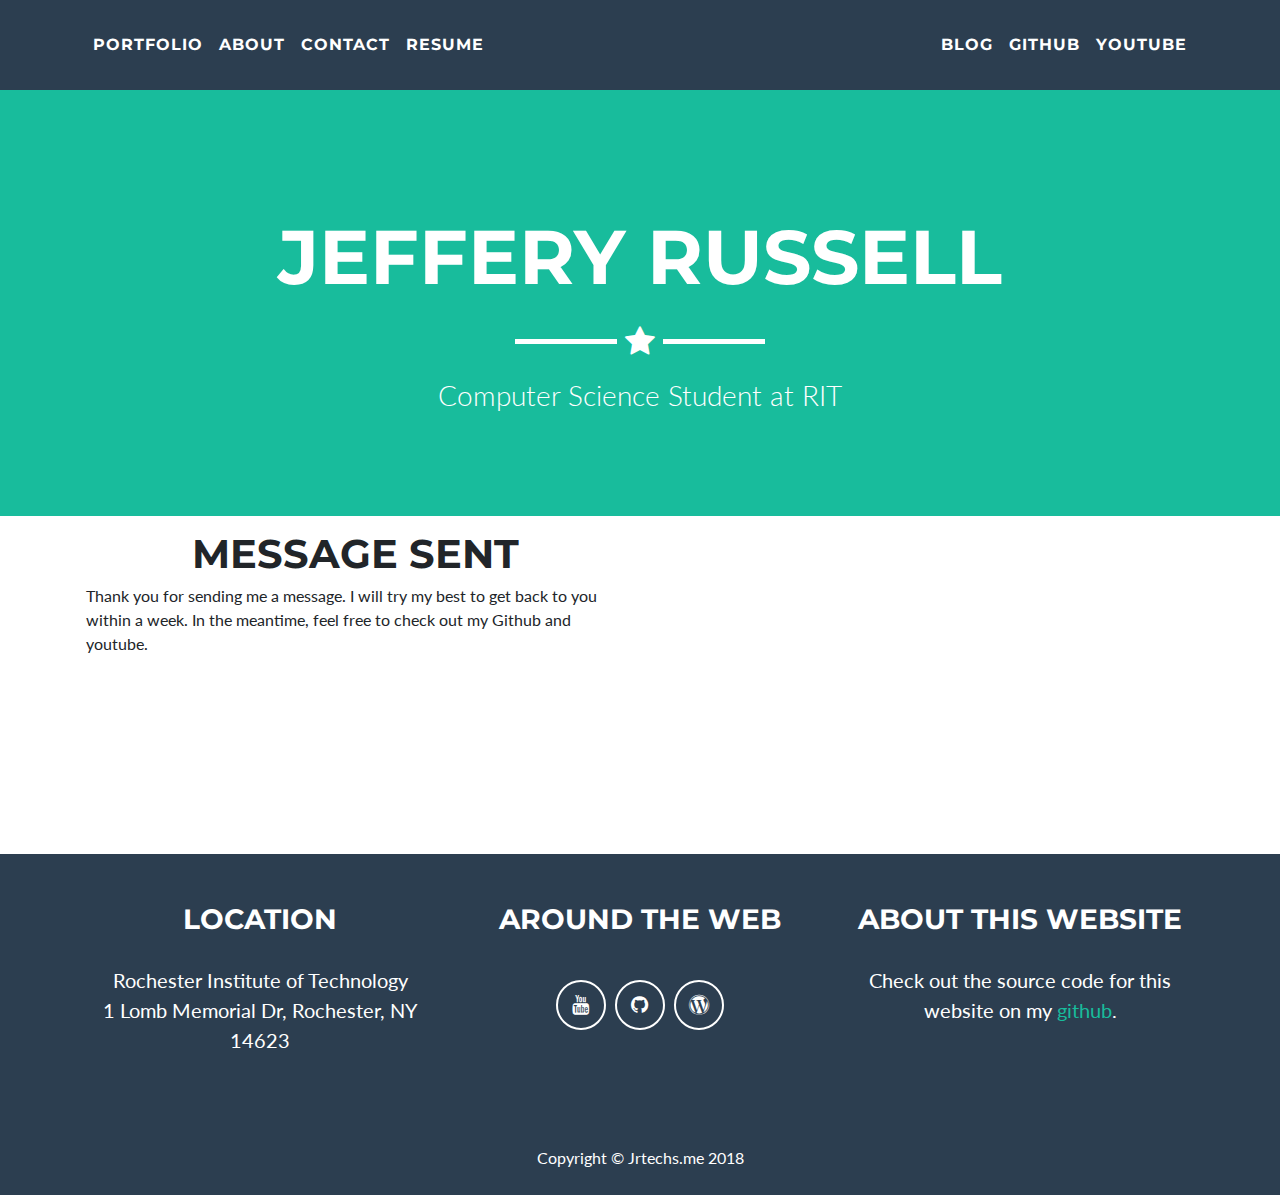
==== messageSent.html @ 9d50396e "Added a message sent page to send people to when they send a message with the captcha form" ====
<!DOCTYPE html>
<html lang="en">

<head>

    <meta charset="utf-8">
    <meta name="viewport" content="width=device-width, initial-scale=1, shrink-to-fit=no">
    <meta name="description" content="Portfolio website for Jeffery Russell a computer science student at RIT">
    <meta name="author" content="Jeffery Russell">

    <title>Jeffery Russell</title>

    <!-- Bootstrap core CSS -->
    <link href="css/bootstrap.min.css" rel="stylesheet">

    <!-- Custom fonts for this template -->
    <link href="css/font-awesome.min.css" rel="stylesheet" type="text/css">
    <link href="https://fonts.googleapis.com/css?family=Montserrat:400,700" rel="stylesheet" type="text/css">
    <link href="https://fonts.googleapis.com/css?family=Lato:400,700,400italic,700italic"
          rel="stylesheet" type="text/css">

    <!-- Custom styles for this template -->
    <link href="css/freelancer.min.css" rel="stylesheet">

</head>

<body id="page-top">

<!-- Navigation -->
<nav class="navbar navbar-expand-lg navbar-light fixed-top" id="mainNav">
    <div class="container">
        <button class="navbar-toggler navbar-toggler-right" type="button" data-toggle="collapse"
                data-target="#navbarResponsive" aria-controls="navbarResponsive"
                aria-expanded="false" aria-label="Toggle navigation">
            Menu
            <i class="fa fa-bars"></i>
        </button>
        <div class="collapse navbar-collapse" id="navbarResponsive">
            <ul class="navbar-nav mr-auto">
                <li class="nav-item">
                    <a class="nav-link js-scroll-trigger" href="index.html">Portfolio</a>
                </li>
                <li class="nav-item">
                    <a class="nav-link js-scroll-trigger" href="index.html">About</a>
                </li>
                <li class="nav-item">
                    <a class="nav-link js-scroll-trigger" href="index.html">Contact</a>
                </li>
                <li class="nav-item">
                    <a class="nav-link js-scroll-trigger" href="Jeffery_Russell_Resume.pdf">Resume</a>
                </li>
            </ul>
            <ul class="navbar-nav navbar-right">
                <li  class="nav-item">
                    <a class="nav-link js-scroll-trigger" href="https://jrtechs.net">Blog</a>
                </li>
                <li  class="nav-item">
                    <a class="nav-link js-scroll-trigger" href="https://github.com/jrtechs">Github</a>
                </li>
                <li  class="nav-item">
                    <a class="nav-link js-scroll-trigger" href="https://www.youtube.com/c/JrtechsNet">Youtube</a>
                </li>
            </ul>
        </div>
    </div>
</nav>

<!-- Header -->
<header class="masthead">
    <div class="container">

        <div class="intro-text">
            <span class="name">Jeffery Russell</span>
            <hr class="star-light">
            <span class="skills">Computer Science Student at RIT</span>
        </div>
    </div>
</header>


<div class="container">
    <div class="row">
        <div class="col-md-6 p-3">
            <center><h1 class="align-content-center">Message Sent</h1></center>
            Thank you for sending me a message. I will try my best to
            get back to you within a week. In the meantime, feel free to
            check out my Github and youtube.
        </div>

        <div class="col-md-6 p-6">
            <div class="d-flex justify-content-center">
                <p><iframe width="560" height="315" src="https://www.youtube.com/embed/DoDaHmyIPvQ"
                           frameborder="0" allow="autoplay; encrypted-media" allowfullscreen></iframe></p>
            </div>
        </div>
    </div>
</div>


<!-- Footer -->
<footer class="text-center">
    <div class="footer-above">
        <div class="container">
            <div class="row">
                <div class="footer-col col-md-4">
                    <h3>Location</h3>
                    <p>Rochester Institute of Technology
                        <br>1 Lomb Memorial Dr, Rochester, NY 14623</p>
                </div>
                <div class="footer-col col-md-4">
                    <h3>Around the Web</h3>
                    <ul class="list-inline">
                        <li class="list-inline-item">
                            <a class="btn-social btn-outline" href="https://www.youtube.com/c/JrtechsNet">
                                <i class="fa fa-fw fa-youtube"></i>
                            </a>
                        </li>
                        <li class="list-inline-item">
                            <a class="btn-social btn-outline" href="https://github.com/jrtechs">
                                <i class="fa fa-fw fa-github"></i>
                            </a>
                        </li>
                        <li class="list-inline-item">
                            <a class="btn-social btn-outline" href="http://jrtechs.net">
                                <i class="fa fa-fw fa-wordpress"></i>
                            </a>
                        </li>
                    </ul>
                </div>
                <div class="footer-col col-md-4">
                    <h3>About This Website</h3>
                    <p>Check out the source code for this website on my
                        <a href="https://github.com/jrtechs">github</a>.</p>
                </div>
            </div>
        </div>
    </div>
    <div class="footer-below">
        <div class="container">
            <div class="row">
                <div class="col-lg-12">
                    Copyright &copy; Jrtechs.me 2018
                </div>
            </div>
        </div>
    </div>
</footer>

<!-- Scroll to Top Button (Only visible on small and extra-small screen sizes) -->
<div class="scroll-top d-lg-none">
    <a class="btn btn-primary js-scroll-trigger" href="#page-top">
        <i class="fa fa-chevron-up"></i>
    </a>
</div>



<!-- Bootstrap core JavaScript -->
<script src="js/jquery.min.js"></script>
<script src="js/popper.min.js"></script>
<script src="js/bootstrap.min.js"></script>

<!-- Plugin JavaScript -->
<script src="js/jquery.easing.min.js"></script>

<script>
    $("form").submit(function(event) {

        var recaptcha = $("#g-recaptcha-response").val();
        if (recaptcha === "") {
            event.preventDefault();
            alert("Please check the recaptcha");
        }
    });
</script>

<!-- For contact form -->
<script src='https://www.google.com/recaptcha/api.js'></script>


<!--
                      __,,,,_
     _ __..-;''`--/'/ /.',-`-.
 (`/' ` |  \ \ \\ / / / / .-'/`,_
/'`\ \   |  \ | \| // // / -.,/_,'-,
/<7' ;  \ \  | ; ||/ /| | \/    |`-/,/-.,_,/')
/  _.-, `,-\,__|  _-| / \ \/|_/  |    '-/.;.\'
`-`  f/ ;      / __/ \__ `/ |__/ |
   `-'      |  -| =|\_  \  |-' |
         __/   /_..-' `  ),'  //
     fL ((__.-'((___..-'' \__.'
Wacha doing here?
Check out more of my code at https://github.com/jrtechs

-->

</body>

</html>
---- css/freelancer.min.css ----
/*!
 * Start Bootstrap - Freelancer v4.0.0-beta (https://startbootstrap.com/template-overviews/freelancer)
 * Copyright 2013-2017 Start Bootstrap
 * Licensed under MIT (https://github.com/BlackrockDigital/startbootstrap-freelancer/blob/master/LICENSE)
 */body{font-family:Lato,'Helvetica Neue',Helvetica,Arial,sans-serif;overflow-x:hidden}p{font-size:20px}p.small{font-size:16px}a,a.active,a:active,a:focus,a:hover{color:#18bc9c;outline:0}h1,h2,h3,h4,h5,h6{font-family:Montserrat,'Helvetica Neue',Helvetica,Arial,sans-serif;font-weight:700;text-transform:uppercase}hr.star-light,hr.star-primary{max-width:250px;margin:25px auto 30px;padding:0;text-align:center;border:none;border-top:solid 5px}hr.star-light:after,hr.star-primary:after{font-family:FontAwesome;font-size:2em;position:relative;top:-.8em;display:inline-block;padding:0 .25em;content:'\f005'}hr.star-light{border-color:#fff}hr.star-light:after{color:#fff;background-color:#18bc9c}hr.star-primary{border-color:#2c3e50}hr.star-primary:after{color:#2c3e50;background-color:#fff}.img-centered{margin:0 auto}section{padding:100px 0}section h2{font-size:3em;margin:0}section.success{color:#fff;background:#18bc9c}@media (max-width:767px){section{padding:75px 0}section.first{padding-top:75px}}.scroll-top{position:fixed;z-index:1049;right:2%;bottom:2%;width:50px;height:50px}.scroll-top .btn{font-size:16px;line-height:28px;width:50px;height:50px;text-align:center;border-radius:100%}.scroll-top .btn:focus{outline:0}#mainNav{font-family:Montserrat,'Helvetica Neue',Helvetica,Arial,sans-serif;font-weight:700;text-transform:uppercase;border:none;background:#2c3e50}#mainNav a:focus{outline:0}#mainNav .navbar-brand{font-size:1.1rem;color:#fff}#mainNav .navbar-brand.active,#mainNav .navbar-brand:active,#mainNav .navbar-brand:focus,#mainNav .navbar-brand:hover{color:#fff}#mainNav .navbar-nav{letter-spacing:1px}#mainNav .navbar-nav li.nav-item a.nav-link{color:#fff}#mainNav .navbar-nav li.nav-item a.nav-link:hover{color:#18bc9c;outline:0}#mainNav .navbar-nav li.nav-item a.nav-link:active,#mainNav .navbar-nav li.nav-item a.nav-link:focus{color:#fff}#mainNav .navbar-toggler{font-size:14px;padding:11px;text-transform:uppercase;color:#fff;border-color:#fff}#mainNav .navbar-toggler:focus,#mainNav .navbar-toggler:hover{color:#fff;border-color:#18bc9c;background-color:#18bc9c}@media (min-width:992px){#mainNav{padding-top:25px;padding-bottom:25px;-webkit-transition:padding-top .3s,padding-bottom .3s;-moz-transition:padding-top .3s,padding-bottom .3s;transition:padding-top .3s,padding-bottom .3s}#mainNav .navbar-brand{font-size:2em;-webkit-transition:all .3s;-moz-transition:all .3s;transition:all .3s}#mainNav .navbar-nav>li.nav-item>a.nav-link.active{color:#fff;border-radius:3px;background:#18bc9c}#mainNav .navbar-nav>li.nav-item>a.nav-link.active:active,#mainNav .navbar-nav>li.nav-item>a.nav-link.active:focus,#mainNav .navbar-nav>li.nav-item>a.nav-link.active:hover{color:#fff;background:#18bc9c}#mainNav.navbar-shrink{padding-top:10px;padding-bottom:10px}#mainNav.navbar-shrink .navbar-brand{font-size:1.5em}}header.masthead{padding-top:100px;padding-bottom:50px;text-align:center;color:#fff;background:#18bc9c}header.masthead img{display:block;margin:0 auto 20px}header.masthead .intro-text .name{font-family:Montserrat,'Helvetica Neue',Helvetica,Arial,sans-serif;font-size:2em;font-weight:700;display:block;text-transform:uppercase}header.masthead .intro-text .skills{font-size:1.25em;font-weight:300}@media (min-width:768px){header.masthead{padding-top:200px;padding-bottom:100px}header.masthead .intro-text .name{font-size:4.75em}header.masthead .intro-text .skills{font-size:1.75em}}#portfolio .portfolio-item{right:0;margin:0 0 15px}#portfolio .portfolio-item .portfolio-link{position:relative;display:block;max-width:400px;margin:0 auto;cursor:pointer}#portfolio .portfolio-item .portfolio-link .caption{position:absolute;width:100%;height:100%;-webkit-transition:all ease .5s;-moz-transition:all ease .5s;transition:all ease .5s;opacity:0;background:rgba(24,188,156,.9)}#portfolio .portfolio-item .portfolio-link .caption:hover{opacity:1}#portfolio .portfolio-item .portfolio-link .caption .caption-content{font-size:20px;position:absolute;top:50%;width:100%;height:20px;margin-top:-12px;text-align:center;color:#fff}#portfolio .portfolio-item .portfolio-link .caption .caption-content i{margin-top:-12px}#portfolio .portfolio-item .portfolio-link .caption .caption-content h3,#portfolio .portfolio-item .portfolio-link .caption .caption-content h4{margin:0}#portfolio *{z-index:2}@media (min-width:767px){#portfolio .portfolio-item{margin:0 0 30px}}.portfolio-modal .modal-dialog{max-width:100%;min-height:100%;margin:0;padding:0;text-align:center;border:none;border-radius:0;background-clip:border-box;-webkit-box-shadow:none;box-shadow:none}.portfolio-modal .modal-dialog .modal-content{padding:100px 0;border:0;border-radius:0}.portfolio-modal .modal-dialog .modal-content h2{font-size:3em;margin:0}.portfolio-modal .modal-dialog .modal-content img{margin-bottom:30px}.portfolio-modal .modal-dialog .modal-content .item-details{margin:30px 0}.portfolio-modal .close-modal{position:absolute;top:25px;right:25px;width:75px;height:75px;cursor:pointer;background-color:transparent}.portfolio-modal .close-modal:hover{opacity:.3}.portfolio-modal .close-modal .lr{z-index:1051;width:1px;height:75px;margin-left:35px;-webkit-transform:rotate(45deg);-ms-transform:rotate(45deg);transform:rotate(45deg);background-color:#2c3e50}.portfolio-modal .close-modal .lr .rl{z-index:1052;width:1px;height:75px;-webkit-transform:rotate(90deg);-ms-transform:rotate(90deg);transform:rotate(90deg);background-color:#2c3e50}.portfolio-modal .modal-backdrop{display:none;opacity:0}.floating-label-form-group{position:relative;margin-bottom:0;padding-bottom:.5em;border-bottom:1px solid #eee}.floating-label-form-group input,.floating-label-form-group textarea{font-size:1.5em;position:relative;z-index:1;padding-right:0;padding-left:0;resize:none;border:none;border-radius:0;background:0 0;box-shadow:none!important}.floating-label-form-group label{font-size:.85em;line-height:1.764705882em;position:relative;z-index:0;top:2em;display:block;margin:0;-webkit-transition:top .3s ease,opacity .3s ease;-moz-transition:top .3s ease,opacity .3s ease;-ms-transition:top .3s ease,opacity .3s ease;transition:top .3s ease,opacity .3s ease;vertical-align:middle;vertical-align:baseline;opacity:0}.floating-label-form-group:not(:first-child){padding-left:14px;border-left:1px solid #eee}.floating-label-form-group-with-value label{top:0;opacity:1}.floating-label-form-group-with-focus label{color:#18bc9c}form .row:first-child .floating-label-form-group{border-top:1px solid #eee}footer{color:#fff}footer h3{margin-bottom:30px}footer .footer-above{padding-top:50px;background-color:#2c3e50}footer .footer-col{margin-bottom:50px}footer .footer-below{padding:25px 0;background-color:#2c3e50}.btn-outline{font-size:20px;margin-top:15px;transition:all .3s ease-in-out;color:#fff;border:solid 2px #fff;background:0 0}.btn-outline.active,.btn-outline:active,.btn-outline:focus,.btn-outline:hover{color:#18bc9c;border:solid 2px #fff;background:#fff}.btn-primary{font-weight:700;color:#fff;border-color:#2c3e50;background-color:#2c3e50}.btn-primary.focus,.btn-primary:focus{color:#fff;border-color:#000;background-color:#1a252f}.btn-primary:hover{color:#fff;border-color:#161f29;background-color:#1a252f}.btn-primary.active,.btn-primary:active,.open>.btn-primary.dropdown-toggle{color:#fff;border-color:#161f29;background-color:#1a252f}.btn-primary.active.focus,.btn-primary.active:focus,.btn-primary.active:hover,.btn-primary:active.focus,.btn-primary:active:focus,.btn-primary:active:hover,.open>.btn-primary.dropdown-toggle.focus,.open>.btn-primary.dropdown-toggle:focus,.open>.btn-primary.dropdown-toggle:hover{color:#fff;border-color:#000;background-color:#0d1318}.btn-primary.active,.btn-primary:active,.open>.btn-primary.dropdown-toggle{background-image:none}.btn-primary.disabled.focus,.btn-primary.disabled:focus,.btn-primary.disabled:hover,.btn-primary[disabled].focus,.btn-primary[disabled]:focus,.btn-primary[disabled]:hover,fieldset[disabled] .btn-primary.focus,fieldset[disabled] .btn-primary:focus,fieldset[disabled] .btn-primary:hover{border-color:#2c3e50;background-color:#2c3e50}.btn-primary .badge{color:#2c3e50;background-color:#fff}.btn-success{font-weight:700;color:#fff;border-color:#18bc9c;background-color:#18bc9c}.btn-success.focus,.btn-success:focus{color:#fff;border-color:#0a4b3e;background-color:#128f76}.btn-success:hover{color:#fff;border-color:#11866f;background-color:#128f76}.btn-success.active,.btn-success:active,.open>.btn-success.dropdown-toggle{color:#fff;border-color:#11866f;background-color:#128f76}.btn-success.active.focus,.btn-success.active:focus,.btn-success.active:hover,.btn-success:active.focus,.btn-success:active:focus,.btn-success:active:hover,.open>.btn-success.dropdown-toggle.focus,.open>.btn-success.dropdown-toggle:focus,.open>.btn-success.dropdown-toggle:hover{color:#fff;border-color:#0a4b3e;background-color:#0e6f5c}.btn-success.active,.btn-success:active,.open>.btn-success.dropdown-toggle{background-image:none}.btn-success.disabled.focus,.btn-success.disabled:focus,.btn-success.disabled:hover,.btn-success[disabled].focus,.btn-success[disabled]:focus,.btn-success[disabled]:hover,fieldset[disabled] .btn-success.focus,fieldset[disabled] .btn-success:focus,fieldset[disabled] .btn-success:hover{border-color:#18bc9c;background-color:#18bc9c}.btn-success .badge{color:#18bc9c;background-color:#fff}.btn-social{font-size:20px;line-height:45px;display:inline-block;width:50px;height:50px;text-align:center;border:2px solid #fff;border-radius:100%}.btn.active,.btn:active,.btn:focus{outline:0}
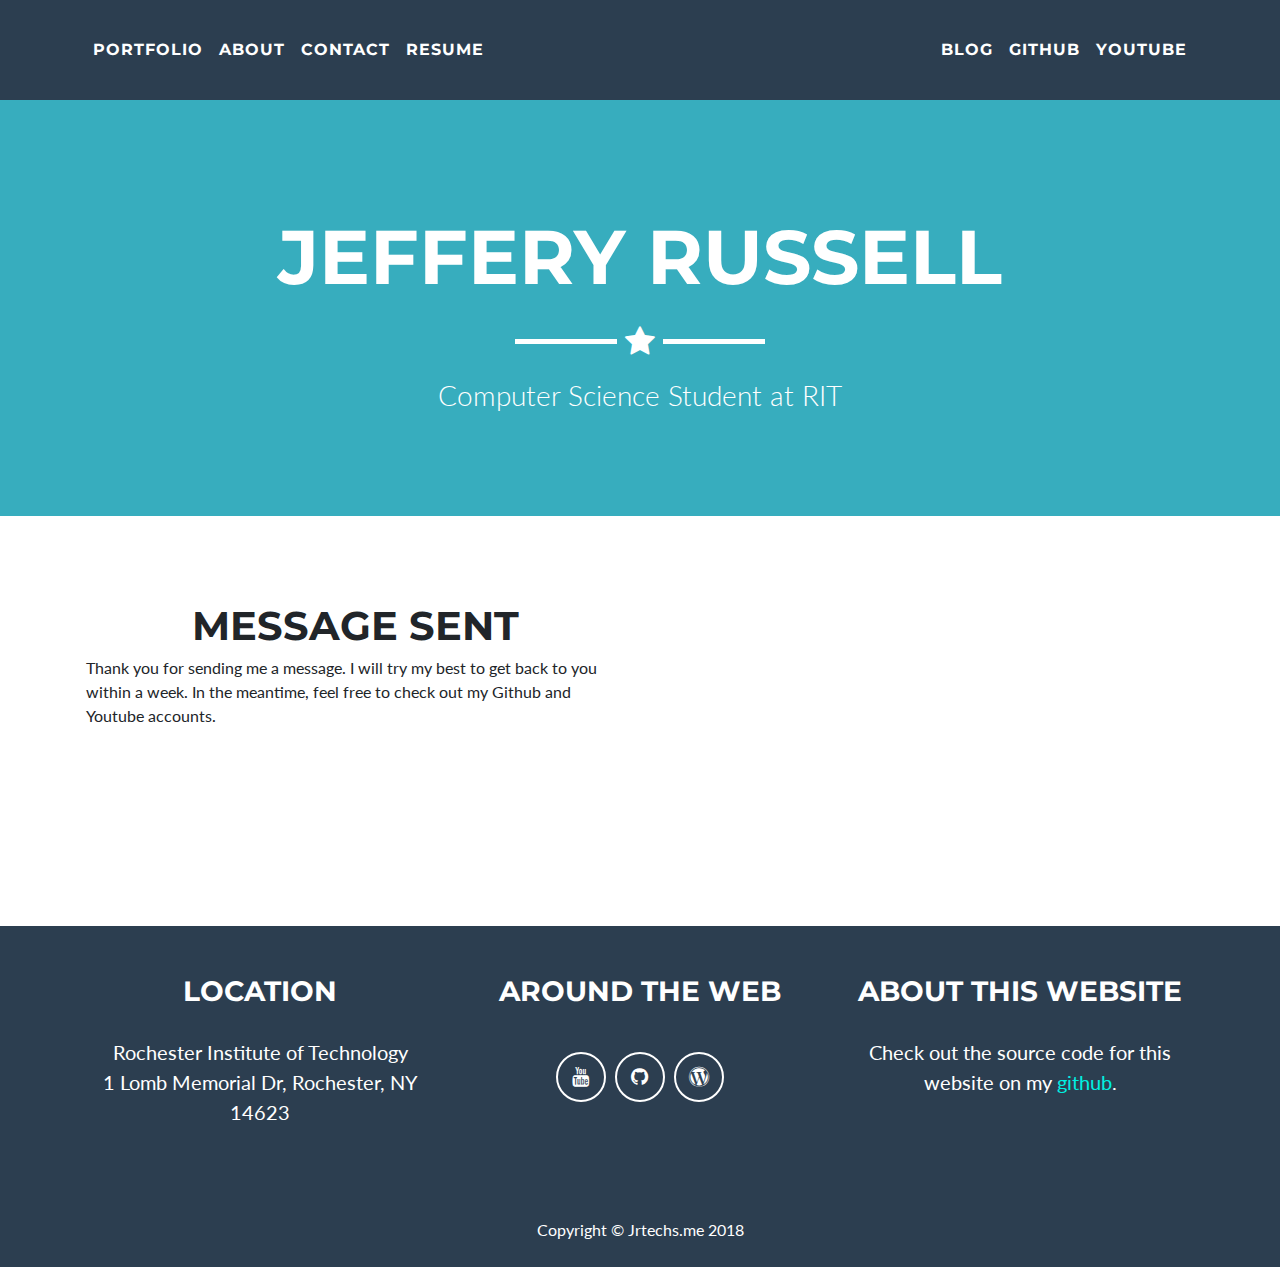
==== commit fe8aefb0: "Updated the message sent landing page." ====
--- a/messageSent.html
+++ b/messageSent.html
@@ -10,8 +10,7 @@
 
     <title>Jeffery Russell</title>
 
-    <!-- Bootstrap core CSS -->
-    <link href="css/bootstrap.min.css" rel="stylesheet">
+    <link href="css/bootstrap.css" rel="stylesheet">
 
     <!-- Custom fonts for this template -->
     <link href="css/font-awesome.min.css" rel="stylesheet" type="text/css">
@@ -19,8 +18,7 @@
     <link href="https://fonts.googleapis.com/css?family=Lato:400,700,400italic,700italic"
           rel="stylesheet" type="text/css">
 
-    <!-- Custom styles for this template -->
-    <link href="css/freelancer.min.css" rel="stylesheet">
+    <link href="css/freelancer.css" rel="stylesheet">
 
 </head>
 
@@ -77,19 +75,19 @@
     </div>
 </header>
 
-
+<br><br><br>
 <div class="container">
     <div class="row">
         <div class="col-md-6 p-3">
             <center><h1 class="align-content-center">Message Sent</h1></center>
             Thank you for sending me a message. I will try my best to
             get back to you within a week. In the meantime, feel free to
-            check out my Github and youtube.
+            check out my Github and Youtube accounts.
         </div>
 
         <div class="col-md-6 p-6">
             <div class="d-flex justify-content-center">
-                <p><iframe width="560" height="315" src="https://www.youtube.com/embed/DoDaHmyIPvQ"
+                <p><iframe width="100%" height="315" src="https://www.youtube.com/embed/DoDaHmyIPvQ"
                            frameborder="0" allow="autoplay; encrypted-media" allowfullscreen></iframe></p>
             </div>
         </div>
--- a/css/freelancer.css
+++ b/css/freelancer.css
@@ -0,0 +1,460 @@
+/*!
+ * Start Bootstrap - Freelancer v4.0.0-beta (https://startbootstrap.com/template-overviews/freelancer)
+ * Copyright 2013-2017 Start Bootstrap
+ * Licensed under MIT (https://github.com/BlackrockDigital/startbootstrap-freelancer/blob/master/LICENSE)
+ */
+body {
+  font-family: 'Lato', 'Helvetica Neue', Helvetica, Arial, sans-serif;
+  overflow-x: hidden; }
+
+p {
+  font-size: 20px; }
+
+p.small {
+  font-size: 16px; }
+
+a,
+a.active,
+a:active,
+a:focus,
+a:hover {
+  color: #498FBE;
+  outline: none;
+}
+
+
+h1,
+h2,
+h3,
+h4,
+h5,
+h6 {
+  font-family: 'Montserrat', 'Helvetica Neue', Helvetica, Arial, sans-serif;
+  font-weight: 700;
+  text-transform: uppercase; }
+
+hr.star-light,
+hr.star-primary {
+  max-width: 250px;
+  margin: 25px auto 30px;
+  padding: 0;
+  text-align: center;
+  border: none;
+  border-top: solid 5px; }
+
+hr.star-light:after,
+hr.star-primary:after {
+  font-family: FontAwesome;
+  font-size: 2em;
+  position: relative;
+  top: -.8em;
+  display: inline-block;
+  padding: 0 0.25em;
+  content: '\f005'; }
+
+hr.star-light {
+  border-color: white; }
+
+hr.star-light:after {
+  color: white;
+  background-color: #37ADBE; }
+
+hr.star-primary {
+  border-color: #2C3E50; }
+
+hr.star-primary:after {
+  color: #2C3E50;
+  background-color: white; }
+
+.img-centered {
+  margin: 0 auto; }
+
+section {
+  padding: 100px 0; }
+  section h2 {
+    font-size: 3em;
+    margin: 0; }
+
+section.success {
+  color: white;
+  background: #37ADBE; }
+
+@media (max-width: 767px) {
+  section {
+    padding: 75px 0; }
+  section.first {
+    padding-top: 75px; } }
+
+.scroll-top {
+  position: fixed;
+  z-index: 1049;
+  right: 2%;
+  bottom: 2%;
+  width: 50px;
+  height: 50px; }
+  .scroll-top .btn {
+    font-size: 16px;
+    line-height: 28px;
+    width: 50px;
+    height: 50px;
+    text-align: center;
+    border-radius: 100%; }
+    .scroll-top .btn:focus {
+      outline: none; }
+
+#mainNav {
+  font-family: 'Montserrat', 'Helvetica Neue', Helvetica, Arial, sans-serif;
+  font-weight: 700;
+  text-transform: uppercase;
+  border: none;
+  background: #2C3E50; }
+  #mainNav a:focus {
+    outline: none; }
+  #mainNav .navbar-brand {
+    font-size: 1.1rem;
+    color: white; }
+    #mainNav .navbar-brand.active, #mainNav .navbar-brand:active, #mainNav .navbar-brand:focus, #mainNav .navbar-brand:hover {
+      color: white; }
+  #mainNav .navbar-nav {
+    letter-spacing: 1px; }
+    #mainNav .navbar-nav li.nav-item a.nav-link {
+      color: white; }
+      #mainNav .navbar-nav li.nav-item a.nav-link:hover {
+        color: #37ADBE;
+        outline: none; }
+      #mainNav .navbar-nav li.nav-item a.nav-link:active, #mainNav .navbar-nav li.nav-item a.nav-link:focus {
+        color: white; }
+  #mainNav .navbar-toggler {
+    font-size: 14px;
+    padding: 11px;
+    text-transform: uppercase;
+    color: white;
+    border-color: white; }
+    #mainNav .navbar-toggler:focus, #mainNav .navbar-toggler:hover {
+      color: white;
+      border-color: #37ADBE;
+      background-color: #37ADBE; }
+
+@media (min-width: 992px) {
+  #mainNav {
+    padding-top: 30px;
+    padding-bottom: 30px;
+    -webkit-transition: padding-top 0.3s, padding-bottom 0.3s;
+    -moz-transition: padding-top 0.3s, padding-bottom 0.3s;
+    transition: padding-top 0.3s, padding-bottom 0.3s; }
+    #mainNav .navbar-brand {
+      font-size: 2em;
+      -webkit-transition: all 0.3s;
+      -moz-transition: all 0.3s;
+      transition: all 0.3s; }
+    #mainNav .navbar-nav > li.nav-item > a.nav-link.active {
+      color: white;
+      border-radius: 3px;
+      background: #37ADBE; }
+      #mainNav .navbar-nav > li.nav-item > a.nav-link.active:active, #mainNav .navbar-nav > li.nav-item > a.nav-link.active:focus, #mainNav .navbar-nav > li.nav-item > a.nav-link.active:hover {
+        color: white;
+        background: #37ADBE; }
+  #mainNav.navbar-shrink {
+    padding-top: 10px;
+    padding-bottom: 10px; }
+    #mainNav.navbar-shrink .navbar-brand {
+      font-size: 1.5em; } }
+
+header.masthead {
+  padding-top: 100px;
+  padding-bottom: 50px;
+  text-align: center;
+  color: white;
+  background: #37ADBE; }
+  header.masthead img {
+    display: block;
+    margin: 0 auto 20px; }
+  header.masthead .intro-text .name {
+    font-family: 'Montserrat', 'Helvetica Neue', Helvetica, Arial, sans-serif;
+    font-size: 2em;
+    font-weight: 700;
+    display: block;
+    text-transform: uppercase; }
+  header.masthead .intro-text .skills {
+    font-size: 1.25em;
+    font-weight: 300; }
+
+@media (min-width: 768px) {
+  header.masthead {
+    padding-top: 200px;
+    padding-bottom: 100px; }
+    header.masthead .intro-text .name {
+      font-size: 4.75em; }
+    header.masthead .intro-text .skills {
+      font-size: 1.75em; } }
+
+#portfolio .portfolio-item {
+  right: 0;
+  margin: 0 0 15px; }
+  #portfolio .portfolio-item .portfolio-link {
+    position: relative;
+    display: block;
+    max-width: 400px;
+    margin: 0 auto;
+    cursor: pointer; }
+    #portfolio .portfolio-item .portfolio-link .caption {
+      position: absolute;
+      width: 100%;
+      height: 100%;
+      -webkit-transition: all ease 0.5s;
+      -moz-transition: all ease 0.5s;
+      transition: all ease 0.5s;
+      opacity: 0;
+      background: rgba(55, 173, 190, 0.9); }
+      #portfolio .portfolio-item .portfolio-link .caption:hover {
+        opacity: 1; }
+      #portfolio .portfolio-item .portfolio-link .caption .caption-content {
+        font-size: 20px;
+        position: absolute;
+        top: 50%;
+        width: 100%;
+        height: 20px;
+        margin-top: -12px;
+        text-align: center;
+        color: white; }
+        #portfolio .portfolio-item .portfolio-link .caption .caption-content i {
+          margin-top: -12px; }
+        #portfolio .portfolio-item .portfolio-link .caption .caption-content h3,
+        #portfolio .portfolio-item .portfolio-link .caption .caption-content h4 {
+          margin: 0; }
+
+#portfolio * {
+  z-index: 2; }
+
+@media (min-width: 767px) {
+  #portfolio .portfolio-item {
+    margin: 0 0 30px; } }
+
+.portfolio-modal .modal-dialog {
+  max-width: 100%;
+  min-height: 100%;
+  margin: 0;
+  padding: 0;
+  text-align: center;
+  border: none;
+  border-radius: 0;
+  background-clip: border-box;
+  -webkit-box-shadow: none;
+  box-shadow: none; }
+  .portfolio-modal .modal-dialog .modal-content {
+    padding: 100px 0;
+    border: 0;
+    border-radius: 0; }
+    .portfolio-modal .modal-dialog .modal-content h2 {
+      font-size: 3em;
+      margin: 0; }
+    .portfolio-modal .modal-dialog .modal-content img {
+      margin-bottom: 30px; }
+    .portfolio-modal .modal-dialog .modal-content .item-details {
+      margin: 30px 0; }
+
+.portfolio-modal .close-modal {
+  position: absolute;
+  top: 25px;
+  right: 25px;
+  width: 75px;
+  height: 75px;
+  cursor: pointer;
+  background-color: transparent; }
+  .portfolio-modal .close-modal:hover {
+    opacity: 0.3; }
+  .portfolio-modal .close-modal .lr {
+    /* Safari and Chrome */
+    z-index: 1051;
+    width: 1px;
+    height: 75px;
+    margin-left: 35px;
+    /* IE 9 */
+    -webkit-transform: rotate(45deg);
+    -ms-transform: rotate(45deg);
+    transform: rotate(45deg);
+    background-color: #2C3E50; }
+    .portfolio-modal .close-modal .lr .rl {
+      /* Safari and Chrome */
+      z-index: 1052;
+      width: 1px;
+      height: 75px;
+      /* IE 9 */
+      -webkit-transform: rotate(90deg);
+      -ms-transform: rotate(90deg);
+      transform: rotate(90deg);
+      background-color: #2C3E50; }
+
+.portfolio-modal .modal-backdrop {
+  display: none;
+  opacity: 0; }
+
+.floating-label-form-group {
+  position: relative;
+  margin-bottom: 0;
+  padding-bottom: 0.5em;
+  border-bottom: 1px solid #eeeeee; }
+  .floating-label-form-group input,
+  .floating-label-form-group textarea {
+    font-size: 1.5em;
+    position: relative;
+    z-index: 1;
+    padding-right: 0;
+    padding-left: 0;
+    resize: none;
+    border: none;
+    border-radius: 0;
+    background: none;
+    box-shadow: none !important; }
+  .floating-label-form-group label {
+    font-size: 0.85em;
+    line-height: 1.764705882em;
+    position: relative;
+    z-index: 0;
+    top: 2em;
+    display: block;
+    margin: 0;
+    -webkit-transition: top 0.3s ease, opacity 0.3s ease;
+    -moz-transition: top 0.3s ease, opacity 0.3s ease;
+    -ms-transition: top 0.3s ease, opacity 0.3s ease;
+    transition: top 0.3s ease, opacity 0.3s ease;
+    vertical-align: middle;
+    vertical-align: baseline;
+    opacity: 0; }
+  .floating-label-form-group:not(:first-child) {
+    padding-left: 14px;
+    border-left: 1px solid #eeeeee; }
+
+.floating-label-form-group-with-value label {
+  top: 0;
+  opacity: 1; }
+
+.floating-label-form-group-with-focus label {
+  color: #37ADBE; }
+
+form .row:first-child .floating-label-form-group {
+  border-top: 1px solid #eeeeee; }
+
+footer {
+  color: white;
+}
+
+footer a{
+  color: #00F0E1;
+  outline: none;
+}
+
+
+  footer h3 {
+    margin-bottom: 30px; }
+  footer .footer-above {
+    padding-top: 50px;
+    background-color: #2C3E50; }
+  footer .footer-col {
+    margin-bottom: 50px; }
+  footer .footer-below {
+    padding: 25px 0;
+    background-color: #2C3E50; }
+
+.btn-outline {
+  font-size: 20px;
+  margin-top: 15px;
+  transition: all 0.3s ease-in-out;
+  color: white;
+  border: solid 2px white;
+  background: transparent; }
+  .btn-outline.active, .btn-outline:active, .btn-outline:focus, .btn-outline:hover {
+    color: #37ADBE;
+    border: solid 2px white;
+    background: white; }
+
+.btn-primary {
+  font-weight: 700;
+  color: white;
+  border-color: #2C3E50;
+  background-color: #2C3E50; }
+  .btn-primary.focus, .btn-primary:focus {
+    color: white;
+    border-color: black;
+    background-color: #1a252f; }
+  .btn-primary:hover {
+    color: white;
+    border-color: #161f29;
+    background-color: #1a252f; }
+  .btn-primary.active, .btn-primary:active,
+  .open > .btn-primary.dropdown-toggle {
+    color: white;
+    border-color: #161f29;
+    background-color: #1a252f; }
+    .btn-primary.active.focus, .btn-primary.active:focus, .btn-primary.active:hover, .btn-primary:active.focus, .btn-primary:active:focus, .btn-primary:active:hover,
+    .open > .btn-primary.dropdown-toggle.focus,
+    .open > .btn-primary.dropdown-toggle:focus,
+    .open > .btn-primary.dropdown-toggle:hover {
+      color: white;
+      border-color: black;
+      background-color: #0d1318; }
+  .btn-primary.active, .btn-primary:active,
+  .open > .btn-primary.dropdown-toggle {
+    background-image: none; }
+  .btn-primary.disabled.focus, .btn-primary.disabled:focus, .btn-primary.disabled:hover, .btn-primary[disabled].focus, .btn-primary[disabled]:focus, .btn-primary[disabled]:hover,
+  fieldset[disabled] .btn-primary.focus,
+  fieldset[disabled] .btn-primary:focus,
+  fieldset[disabled] .btn-primary:hover {
+    border-color: #2C3E50;
+    background-color: #2C3E50; }
+  .btn-primary .badge {
+    color: #2C3E50;
+    background-color: white; }
+
+.btn-success {
+  font-weight: 700;
+  color: white;
+  border-color: #37ADBE;
+  background-color: #37ADBE; }
+  .btn-success.focus, .btn-success:focus {
+    color: white;
+    border-color: #0a4b3e;
+    background-color: #128f76; }
+  .btn-success:hover {
+    color: white;
+    border-color: #00F0E1;
+    background-color: #00F0E1; }
+  .btn-success.active, .btn-success:active,
+  .open > .btn-success.dropdown-toggle {
+    color: white;
+    border-color: #11866f;
+    background-color: #128f76; }
+    .btn-success.active.focus, .btn-success.active:focus, .btn-success.active:hover, .btn-success:active.focus, .btn-success:active:focus, .btn-success:active:hover,
+    .open > .btn-success.dropdown-toggle.focus,
+    .open > .btn-success.dropdown-toggle:focus,
+    .open > .btn-success.dropdown-toggle:hover {
+      color: white;
+      border-color: #0a4b3e;
+      background-color: #0e6f5c; }
+  .btn-success.active, .btn-success:active,
+  .open > .btn-success.dropdown-toggle {
+    background-image: none; }
+  .btn-success.disabled.focus, .btn-success.disabled:focus, .btn-success.disabled:hover, .btn-success[disabled].focus, .btn-success[disabled]:focus, .btn-success[disabled]:hover,
+  fieldset[disabled] .btn-success.focus,
+  fieldset[disabled] .btn-success:focus,
+  fieldset[disabled] .btn-success:hover {
+    border-color: #37ADBE;
+    background-color: #37ADBE; }
+  .btn-success .badge {
+    color: #37ADBE;
+    background-color: white; }
+
+.btn-social {
+  font-size: 20px;
+  line-height: 45px;
+  display: inline-block;
+  width: 50px;
+  height: 50px;
+  text-align: center;
+  border: 2px solid white;
+  border-radius: 100%; }
+
+.btn.active,
+.btn:active,
+.btn:focus {
+  outline: none; }
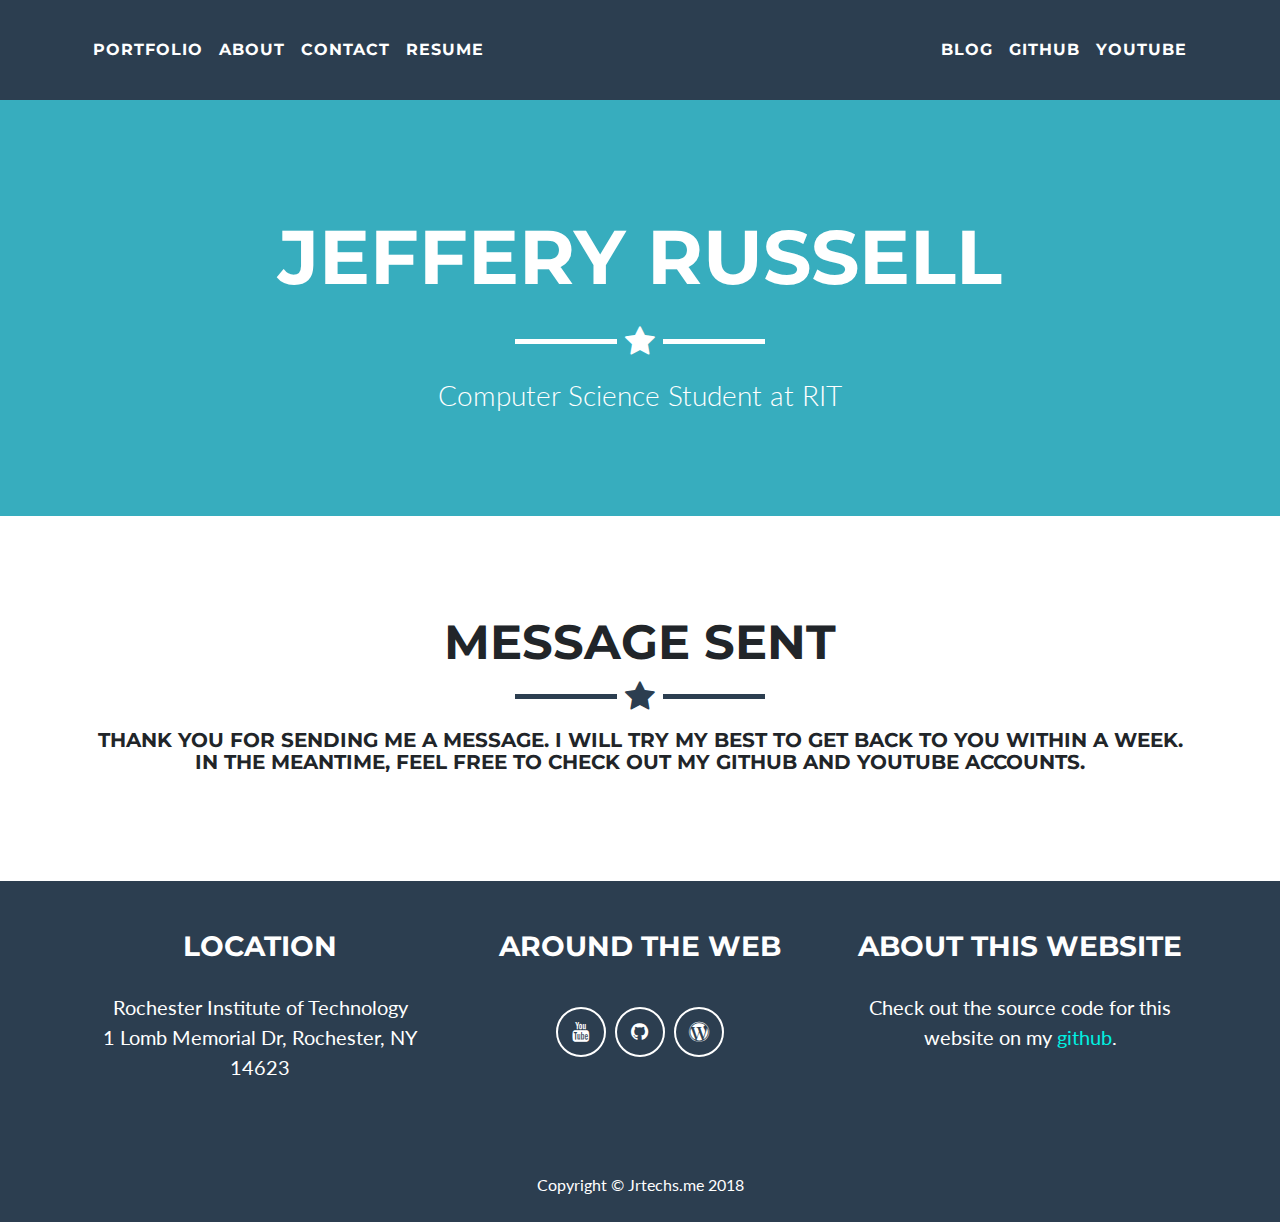
==== commit a7541e98: "Added the Hoffends public website to my portfolio list." ====
--- a/messageSent.html
+++ b/messageSent.html
@@ -75,25 +75,15 @@
     </div>
 </header>
 
-<br><br><br>
-<div class="container">
-    <div class="row">
-        <div class="col-md-6 p-3">
-            <center><h1 class="align-content-center">Message Sent</h1></center>
-            Thank you for sending me a message. I will try my best to
+<section id="portfolio">
+    <div class="container">
+        <h2 class="text-center">Message Sent</h2>
+        <hr class="star-primary">
+        <h5 class="text-center">Thank you for sending me a message. I will try my best to
             get back to you within a week. In the meantime, feel free to
-            check out my Github and Youtube accounts.
-        </div>
-
-        <div class="col-md-6 p-6">
-            <div class="d-flex justify-content-center">
-                <p><iframe width="100%" height="315" src="https://www.youtube.com/embed/DoDaHmyIPvQ"
-                           frameborder="0" allow="autoplay; encrypted-media" allowfullscreen></iframe></p>
-            </div>
-        </div>
+            check out my Github and Youtube accounts.</h4>
     </div>
-</div>
-
+</section>
 
 <!-- Footer -->
 <footer class="text-center">
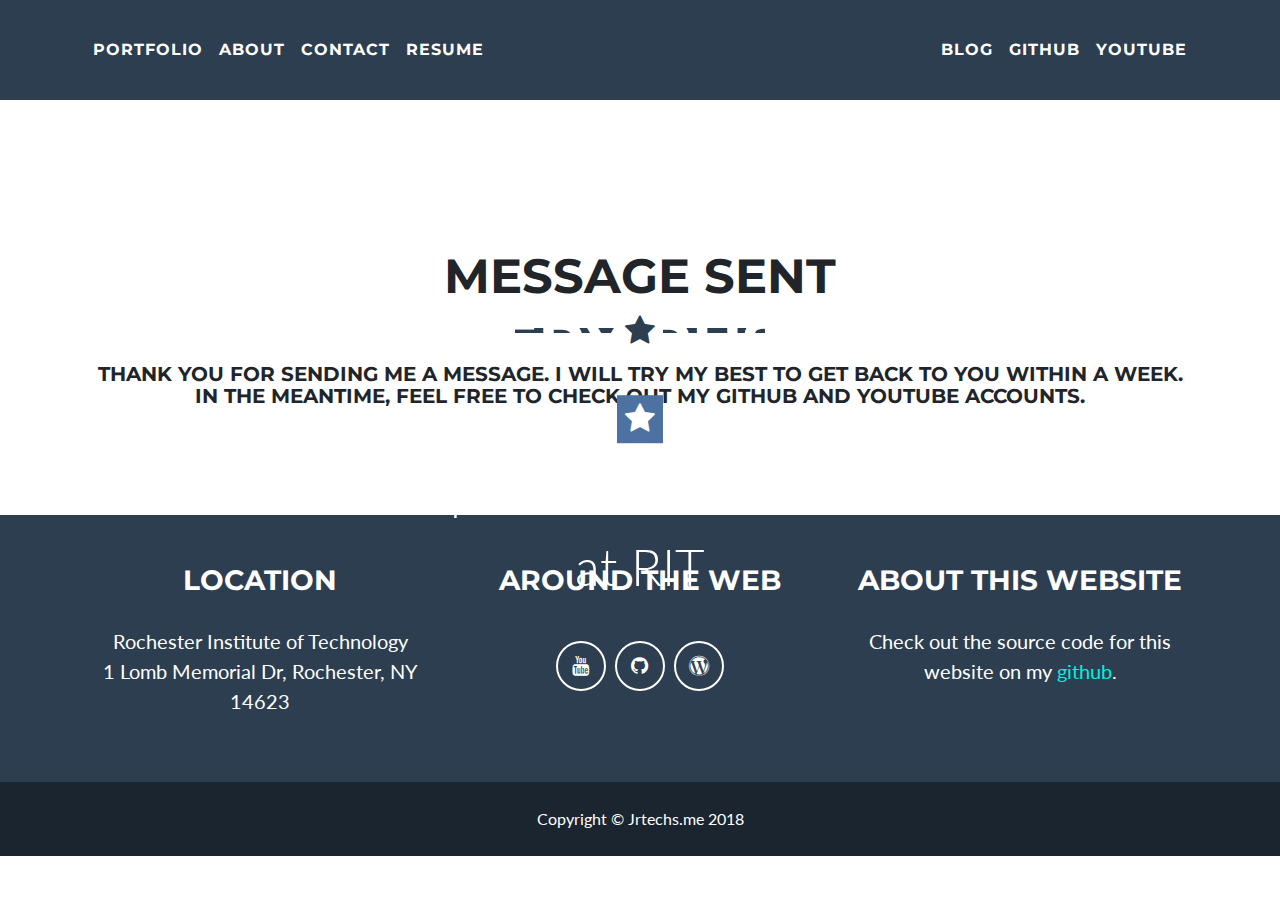
==== commit 0c14aa21: "Added favicon to website." ====
--- a/messageSent.html
+++ b/messageSent.html
@@ -19,6 +19,15 @@
           rel="stylesheet" type="text/css">
 
     <link href="css/freelancer.css" rel="stylesheet">
+
+
+    <link rel="apple-touch-icon" sizes="180x180" href="/img/favicon/apple-touch-icon.png">
+    <link rel="icon" type="image/png" sizes="32x32" href="/img/favicon/favicon-32x32.png">
+    <link rel="icon" type="image/png" sizes="16x16" href="/img/favicon/favicon-16x16.png">
+    <link rel="manifest" href="/img/favicon/site.webmanifest">
+    <link rel="mask-icon" href="/img/favicon/safari-pinned-tab.svg" color="#5bbad5">
+    <meta name="msapplication-TileColor" content="#da532c">
+    <meta name="theme-color" content="#498FBE">
 
 </head>
 
--- a/css/freelancer.css
+++ b/css/freelancer.css
@@ -53,11 +53,18 @@
   content: '\f005'; }
 
 hr.star-light {
-  border-color: white; }
+  border-color: white; 
+}
 
 hr.star-light:after {
   color: white;
-  background-color: #37ADBE; }
+  background-color: #4D71A1; 
+}
+
+hr.star-light2:after {
+  color: white;
+  background-color: #3096E0;
+}
 
 hr.star-primary {
   border-color: #2C3E50; }
@@ -77,7 +84,8 @@
 
 section.success {
   color: white;
-  background: #37ADBE; }
+  background: url("../img/background_3.png") center center fixed;
+}
 
 @media (max-width: 767px) {
   section {
@@ -165,28 +173,43 @@
   padding-bottom: 50px;
   text-align: center;
   color: white;
-  background: #37ADBE; }
+  /* background: #37ADBE;  */
+}
   header.masthead img {
     display: block;
     margin: 0 auto 20px; }
-  header.masthead .intro-text .name {
+
+  .intro-text
+  {
+    margin: 0;
+    position: absolute;
+    top: 50%;
+    left: 50%;
+    transform: translate(-50%, -50%);
+  }
+  header.masthead .intro-text .name
+  {
     font-family: 'Montserrat', 'Helvetica Neue', Helvetica, Arial, sans-serif;
-    font-size: 2em;
+    font-size:5vw;
     font-weight: 700;
     display: block;
-    text-transform: uppercase; }
-  header.masthead .intro-text .skills {
-    font-size: 1.25em;
-    font-weight: 300; }
-
-@media (min-width: 768px) {
+    text-transform: uppercase; 
+
+  }
+  header.masthead .intro-text .skills
+  {
+    font-size:4vw;
+    font-weight: 300; 
+  }
+
+/* @media (min-width: 768px) {
   header.masthead {
     padding-top: 200px;
     padding-bottom: 100px; }
     header.masthead .intro-text .name {
       font-size: 4.75em; }
     header.masthead .intro-text .skills {
-      font-size: 1.75em; } }
+      font-size: 1.75em; } } */
 
 #portfolio .portfolio-item {
   right: 0;
@@ -354,7 +377,8 @@
     margin-bottom: 50px; }
   footer .footer-below {
     padding: 25px 0;
-    background-color: #2C3E50; }
+    background-color: #1a252f; 
+  }
 
 .btn-outline {
   font-size: 20px;
@@ -458,3 +482,17 @@
 .btn:active,
 .btn:focus {
   outline: none; }
+
+
+
+
+  .banner {
+    background: transparent;
+    background: url("../img/background_light.png") center center fixed;
+    color: #fff;
+    display: block;
+
+    position: relative;
+    min-height: 350px;
+    height: 100vh !important;
+  }
